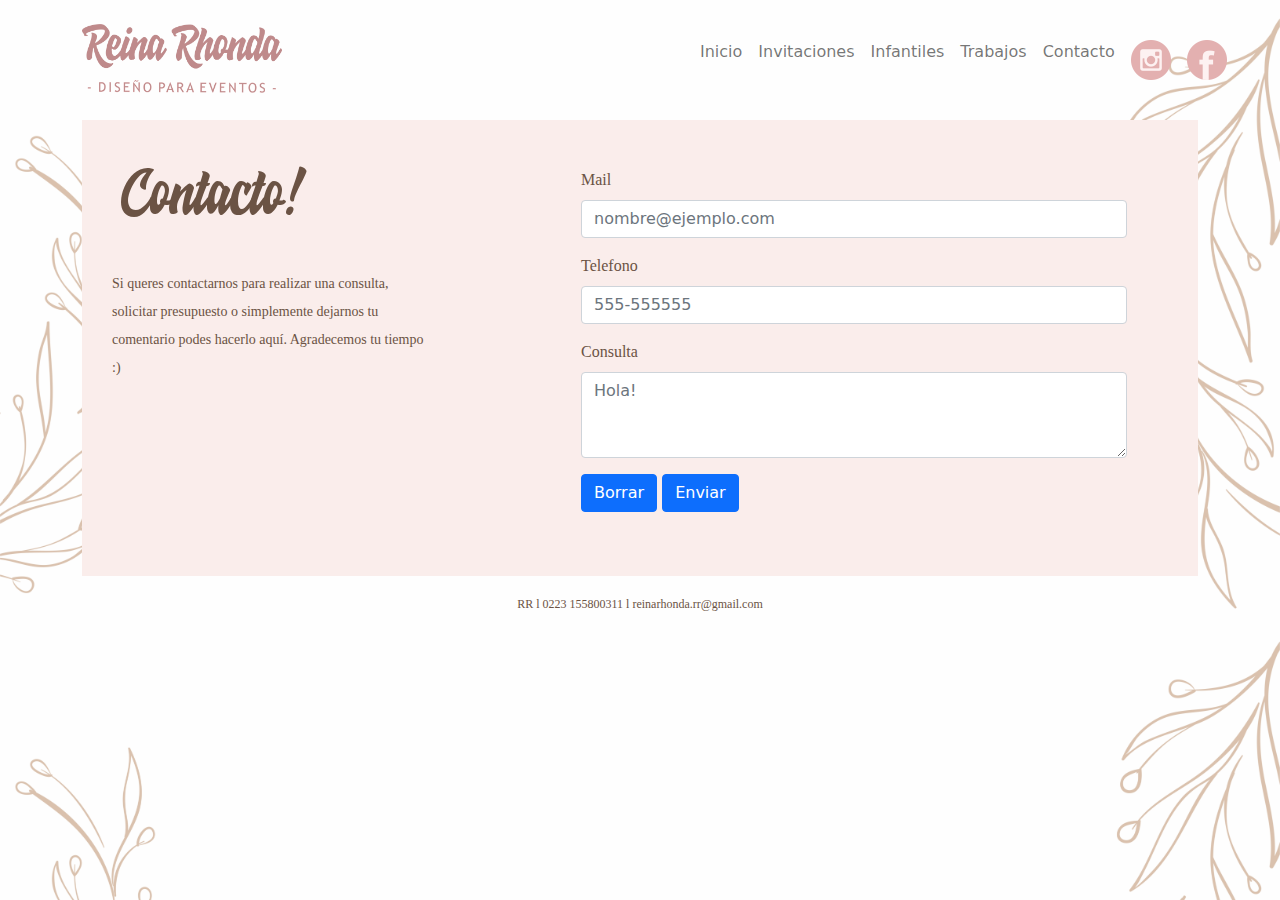
==== pages/contacto.html @ a2328588 "modifica para final" ====
<!DOCTYPE html>
<html lang="en">
<head>
    <meta charset="UTF-8">
    <meta http-equiv="X-UA-Compatible" content="IE=edge">
    <meta name="viewport" content="width=device-width, initial-scale=1.0">
    <meta name="description" content="Estudio de diseño gráfico, realizamos piezas gráficas para eventos, fusionando digital y artesanal en todos nuestros productos, 
    personalizando el diseño y formato de productos para eventos como bodas, 15 años, cumpleaños, bautismos o comuniones.">
    <meta name="keywords" content=" DISEÑO, GRAFICO, DISEÑO GRAFICO, EVENTOS, CUMPLEAÑOS, 15 AÑOS, BODAS, CUMPLEAÑOS, 
    COMUNION, BAUTISMOS,QUINCE, CASAMIENTOS, INVITACIONES, DECORACION, TARJETAS, PERSONALIZADO, ESTAMPITAS, 
    BANDERINES, CARTELERIA, MARCAS, LOGO, TRABAJOS, TARJETAS PERSONALES, DIGITAL, CUMPLEAÑOS INFANTILES, 
    CUMPLEAÑOS ADULTOS, ANIVERSARIOS, TARJETAS PERSONALES, MAR DEL PLATA, BUENOS AIRES, ARGENTINA, BRANDING, ETIQUETAS, 
    CALCOS, CALCOMANIAS, PLOTTER, FIESTAS "> 
    <link rel="stylesheet" href="../css/estilos.css">
    <link rel="stylesheet" href="../css/media.css">
    <link rel="stylesheet" href="../libs/bootstrap/css/bootstrap.min.css">
    <link rel="shortcut icon" href="../assets/images/iconcorona.png">
    <title>Reina Rhonda :: Contacto</title>
</head>
<body class="imagen-fondo">
    <header>
        
        <div class="container my-4">

            <div class="row">

            <div class="col-xl-6 col-md-12 col-sm-12 ">
                <div class="logo">
                    <img src="../assets/images/logosincorona.png" alt="Reina Rhonda">
                </div>
            </div>

            <div class="col-xl-6 col-md-12 col-sm-12 ">

                <nav class="navbar navbar-expand-lg navbar-light " >
                    <div class="container-fluid " >
                        <button class="navbar-toggler" type="button" data-bs-toggle="collapse" 
                        data-bs-target="#navbarNav" aria-controls="navbarNav" aria-expanded="false" 
                        aria-label="Toggle navigation">
                            <span class="navbar-toggler-icon " ></span>
                        </button>    
                        <a class="navbar-brand" >
                            <a class="ignav" href="https://www.instagram.com/reinarhonda" target="_blank" ><img src="../assets/images/instagram.png" alt="instagram" width="40"></a>
                            <a  class="facenav" href="https://www.facebook.com/reinarhonda" target="_blanck"><img src="../assets/images/facebook.png" alt="facebook" width="40">
                        </a>


                        <div class="collapse navbar-collapse" id="navbarNav">
                            <ul class="navbar-nav">
                                <li class="nav-item">
                                    <a class="nav-link " aria-current="page" href="../index.html">Inicio</a>
                                </li>
                                <li class="nav-item">
                                    <a class="nav-link " aria-current="page" href="invitaciones.html">Invitaciones</a>
                                </li>
                                <li class="nav-item">
                                    <a class="nav-link" href="infantiles.html">Infantiles</a>
                                </li>
                                <li class="nav-item">
                                    <a class="nav-link" href="trabajos.html">Trabajos</a>
                                </li>
                                <li class="nav-item">
                                    <a class="nav-link"  href="contacto.html">Contacto</a>
                                </li>
                                <li class="nav-item">
                                <a class="nav-link" href="https://www.instagram.com/reinarhonda" target="_blank"><img  src="../assets/images/instagram.png" alt="instagram" width="40"></a>
                                </li>
                                <li class="nav-item">
                                <a class="nav-link" href="https://www.facebook.com/reinarhonda" target="_blanck"><img src="../assets/images/facebook.png" alt="facebook" width="40"></a>
                                </li>
                            </ul>
                        </div>
                    </div>
                    
                </nav>

                </div>

            </div>

        </div>
    </header>

    <main>
        <section class="container">

            <div class="container-color">

                <div class="row">

                <div class="item col-xl-5 col-md-12 col-sm-12">

                    <div class="contacto-titulo">
                        <h2>Contacto!</h2>
                    </div>
        

                    <div class="contacto-texto">
                        <p>
                        Si queres contactarnos para realizar una consulta, solicitar presupuesto o simplemente dejarnos tu
                        comentario podes hacerlo aquí. Agradecemos tu tiempo :)
                        </p>
                    </div>


                </div>

                <div class="item col-xl-6 col-md-10 col-sm-10 mx-4 my-5">
        <!-- Formulario -->
                    <div class="mb-3">
                        <label for="exampleFormControlInput1" class="form-label ">Mail</label>
                            <input type="email" class="form-control " id="exampleFormControlInput1" placeholder="nombre@ejemplo.com">
                    </div>
                    <div class="mb-3">
                        <label for="exampleFormControlInput1" class="form-label">Telefono</label>
                            <input type="email" class="form-control" id="exampleFormControlInput1" placeholder="555-555555">
                    </div>
                    <div class="mb-3">
                        <label for="exampleFormControlTextarea1" class="form-label">Consulta</label>
                            <textarea class="form-control" id="exampleFormControlTextarea1" rows="3" placeholder="Hola!"></textarea>
                    </div>
                    <div class="mb-3">     
                        <p>

                            <input class="btn btn-primary" type="reset" value="Borrar">  
                            <input class="btn btn-primary" type="submit" value="Enviar">
                        </p>
                    </div>

                </div>
            
            </div>
        </section>  
    </main>

    <footer class="footer">
        <p>RR l 0223 155800311 l reinarhonda.rr@gmail.com</p>
    </footer>
    <script src="../libs/bootstrap/js/bootstrap.min.js"></script>
</body>
</html>
---- css/estilos.css ----
@charset "UTF-8";
* {
  margin: 0;
  padding: 0;
  box-sizing: border-box;
}

/*Tipo*/
/*Tipo*/
/*Colores*/
/*Cards*/
/* regla para usar una font descargada a la pc */
@font-face {
  font-family: "Hoodson";
  src: url(../assets/font/hoodson.ttf);
}
@font-face {
  font-family: "Malgun";
  src: url(../assets/font/malgun.ttf);
}
/*Body*/
.imagen-fondo {
  background-image: url(../assets/images/fondo.jpg);
  background-size: contain;
}

/*header*/
.logo {
  padding: 0px 0px 0px 0px;
}

.logo img {
  width: 200px;
  height: auto;
}

/*NAV*/
.navbar-toggler-icon {
  background-image: url(../assets/images/burgericondos.png) !important;
}
.navbar-toggler-icon .nav-item {
  font-family: "Malgun";
  color: #6B5344;
}
.navbar-toggler-icon .navbar-toggler {
  border: none;
}
.navbar-toggler-icon .navbar-toggler:focus {
  box-shadow: none;
}
.navbar-toggler-icon .navbar-brand {
  display: flex;
}
.navbar-toggler-icon .navbar-brand .ignav {
  margin-right: 0%;
  padding: 0%;
}
.navbar-toggler-icon .navbar-brand .facenav {
  margin-left: 0%;
  padding: 0%;
}

/*Index*/
.texto {
  grid-area: "texto";
  padding: 20px 20px 20px 20px;
}

.titulo-seccion {
  font-family: "Hoodson";
  color: #6B5344;
  font-size: 40px;
}

.texto-inicio {
  font-family: "Malgun";
  color: #6B5344;
  font-size: 16px;
  line-height: 180%;
  padding-right: 20px;
  margin-top: 20px;
  text-align: justify;
}

.imagen-inicio img {
  width: 100%;
  height: auto;
  padding: 20px 20px 20px 20px;
}

/*Carrusel*/
.carrusel-inicio {
  padding: 15% 5% 5% 5%;
}

.imagen-mano {
  padding-top: 3%;
  padding-left: 85%;
  position: fixed;
  z-index: 100;
  transition: all 5s;
}
.imagen-mano img {
  height: 500px;
}

/*footer*/
.footer {
  color: #6B5344;
  font-family: "Malgun";
  font-size: 12px;
  margin-left: 0%;
  padding: 1.5% 1% 1% 1%;
  text-align: center;
}

/*Invitaciones*/
.conteiner-invitaciones, .conteiner-contacto, .conteiner-trabajos, .conteiner-infantiles {
  max-width: 1200px;
  width: 90%;
  margin-left: 70px;
  margin-top: 10px;
  margin-bottom: 5px;
  margin-right: 20px;
  background-color: #FAEDEB;
  align-items: center;
  align-content: center;
}

.container-color {
  background-color: #FAEDEB;
}

.titulo-aclaracion, .titulo-aclaracion-infantiles {
  display: inline-flex;
  flex-direction: row;
}

.titulo-seccion-invitaciones, .titulo-seccion-trabajos, .titulo-seccion-infantiles {
  font-family: "Hoodson";
  color: #6B5344;
  font-size: 50px;
  padding: 20px 10px 10px 20px;
}

.aclaracion-invitaciones, .aclaracion-infantiles {
  font-family: "Malgun";
  color: #6B5344;
  font-size: 16px;
  padding: 40px 10px 10px 10px;
}

.diseños-personalizados, .diseños-personalizados-infantiles {
  position: absolute;
  z-index: 100;
  padding-top: 2%;
  padding-left: 70%;
}
.diseños-personalizados img, .diseños-personalizados-infantiles img {
  width: 80%;
}

/*CARDS INVITACIONES*/
.color-card {
  background-color: #FAEDEB;
}

.invitacion-card-uno, .infantiles-card-nueve, .infantiles-card-ocho, .infantiles-card-siete, .infantiles-card-seis, .infantiles-card-cinco, .infantiles-card-cuatro, .infantiles-card-tres, .infantiles-card-dos, .infantiles-card-uno, .invitacion-card-seis, .invitacion-card-cinco, .invitacion-card-cuatro, .invitacion-card-tres, .invitacion-card-dos {
  padding: 20px 20px 20px 20px;
  display: flex;
  flex-direction: column;
  align-items: center;
}
.invitacion-card-uno img, .infantiles-card-nueve img, .infantiles-card-ocho img, .infantiles-card-siete img, .infantiles-card-seis img, .infantiles-card-cinco img, .infantiles-card-cuatro img, .infantiles-card-tres img, .infantiles-card-dos img, .infantiles-card-uno img, .invitacion-card-seis img, .invitacion-card-cinco img, .invitacion-card-cuatro img, .invitacion-card-tres img, .invitacion-card-dos img {
  width: 100%;
}
.invitacion-card-uno img:hover, .infantiles-card-nueve img:hover, .infantiles-card-ocho img:hover, .infantiles-card-siete img:hover, .infantiles-card-seis img:hover, .infantiles-card-cinco img:hover, .infantiles-card-cuatro img:hover, .infantiles-card-tres img:hover, .infantiles-card-dos img:hover, .infantiles-card-uno img:hover, .invitacion-card-seis img:hover, .invitacion-card-cinco img:hover, .invitacion-card-cuatro img:hover, .invitacion-card-tres img:hover, .invitacion-card-dos img:hover {
  z-index: 100;
  transform: scale(1.2);
}
.invitacion-card-uno h5, .infantiles-card-nueve h5, .infantiles-card-ocho h5, .infantiles-card-siete h5, .infantiles-card-seis h5, .infantiles-card-cinco h5, .infantiles-card-cuatro h5, .infantiles-card-tres h5, .infantiles-card-dos h5, .infantiles-card-uno h5, .invitacion-card-seis h5, .invitacion-card-cinco h5, .invitacion-card-cuatro h5, .invitacion-card-tres h5, .invitacion-card-dos h5 {
  font-family: "Malgun";
  font-size: 16px;
  text-align: center;
  color: #6B5344;
}
.invitacion-card-uno P, .infantiles-card-nueve P, .infantiles-card-ocho P, .infantiles-card-siete P, .infantiles-card-seis P, .infantiles-card-cinco P, .infantiles-card-cuatro P, .infantiles-card-tres P, .infantiles-card-dos P, .infantiles-card-uno P, .invitacion-card-seis P, .invitacion-card-cinco P, .invitacion-card-cuatro P, .invitacion-card-tres P, .invitacion-card-dos P {
  font-family: "Malgun";
  font-size: 10px;
  text-align: center;
  color: #6B5344;
}

/*INFANTILES*/
/*Articulos Seccion Infantiles*/
/*TRABAJOS*/
.titulo-aclaracion-trabajos {
  display: inline-flex;
  flex-direction: row;
}

.aclaracion-trabajos {
  font-family: "Malgun";
  color: #6B5344;
  font-size: 16px;
  padding: 40px 10px 10px 10px;
}

/*Fotos*/
.trabajos-card-uno, .trabajos-card-tres, .trabajos-card-dos {
  padding: 50px 10px 0px 10px;
  display: flex;
  flex-direction: column;
  align-items: left;
}

.trabajos-card-uno img, .trabajos-card-tres img, .trabajos-card-dos img {
  width: 100%;
  height: auto;
}

.trabajos-card-uno h5, .trabajos-card-tres h5, .trabajos-card-dos h5 {
  font-family: "Malgun";
  font-weight: bolder;
  color: #6B5344;
  font-size: 20px;
}

.trabajos-card-uno P, .trabajos-card-tres P, .trabajos-card-dos P {
  font-family: "Malgun";
  color: #6B5344;
  font-size: 16px;
  text-align: left;
  margin-bottom: 10px;
}

/*Contacto*/
.contacto-titulo {
  font-family: "Hoodson";
  color: #6B5344;
  font-size: 40px;
  padding: 20px 10px 10px 20px;
}

.contacto-titulo h2 {
  font-family: "Hoodson";
  color: #6B5344;
  font-size: 60px;
  padding: 20px 10px 10px 20px;
}

.contacto-texto {
  padding: 10px 100px 10px 30px;
}

.contacto-texto p {
  font-family: "Malgun";
  color: #6B5344;
  font-size: 14px;
  text-align: left;
  line-height: 200%;
}

/*Formulario*/
.titulosformularios {
  font-family: "Malgun";
  color: #6B5344;
  font-size: 16px;
  text-align: left;
  padding-top: 5px;
  padding-bottom: 5px;
}

.textosformularios {
  font-family: "Malgun";
  color: #6B5344;
  font-size: 12px;
  text-align: left;
  padding-top: 5px;
  padding-bottom: 5px;
}

/*
.boton{
    width: 100px;
    height: 50px;
    background-color: #BF8A8B;
    font-family:$titulos-principales-font;
    font-size: 18px;
    color: $conteiner-color;
    border: none;
}
*/
.form-label {
  font-family: "Malgun";
  color: #6B5344;
}

/*# sourceMappingURL=estilos.css.map */
---- css/media.css ----
/*Responsive*/


@media (max-width: 420px) {

    /*Todas las paginas*/

    .logo{
        display: flex;
        flex-direction: row;
        justify-content: center;
        padding-bottom: 5%;
    }

    
    /*Nav bar*/
    .navbar{
        background-color: #FAE3E1;
    }

    .navbar-brand img{
        display: flex;
        width: 40px;
    }

    .navbar-brand img{
        display: flex;
        width: 40px
    }

    .nav-link img{
        display: none;
    }



    
    .footer{
        display: flex;
        flex-direction: column;
        color: #6B5344;
        font-family:'Malgun';
        src: url(../assets/font/malgun.ttf);
        font-size: 60%;
        width: 90%;
        margin-left: 0%;
        justify-content: center;
    }
    
    .footer__what{
        width: 15%;

    }
    
    .footer__sobre{
        width: 15%;

    }

    /*Mano*/
    .imagen-mano{
        display: none;
    }
    
    /*Imagen diseños personalizados*/
    .diseños-personalizados{

        display: none;
        
    }
    
    .diseños-personalizados img{
        width: 100%;
    }

    /*Aclaraciones Invitaciones - Infantiles - Trabajos */
    .aclaracion-invitaciones{
        font-size: 9px;
    }

    .aclaracion-infantiles{
        font-size: 9px;
    }

    .aclaracion-trabajos{
        font-size: 11px;

    }

    .mb-3{
        width: 90%;
    }
    
}


@media (max-width: 576px) {

    /*Todas las paginas*/

    .logo{
        display: flex;
        flex-direction: row;
        justify-content: center;
        padding-bottom: 5%;
    }

        /*Nav bar*/
        .navbar{
            background-color: #FAE3E1;
        }

        .navbar-brand img{
            display: flex;
            width: 40px;
        }

        .navbar-brand img{
            display: flex;
            width: 40px
        }

        .nav-link img{
            display: none;
        }


    .footer{
        display: flex;
        flex-direction: row;
        color: #6B5344;
        font-family:'Malgun';
        src: url(../assets/font/malgun.ttf);
        font-size: 60%;
        width: 90%;
        margin-left: 0%;
        justify-content: center;
    }
    
    .footer__what{
        width: 5%;
        height: 5%;
    }
    
    .footer__sobre{
        width: 5%;
        height: 5%;
    }

    /*Mano*/
    .imagen-mano{
        display: none;
    }
    
    /*Imagen diseños personalizados*/
    .diseños-personalizados{

        display: none;
        
    }
    
    .diseños-personalizados img{
        width: 100%;
    }

    /*Aclaraciones Invitaciones - Infantiles - Trabajos */
    .aclaracion-invitaciones{
        font-size: 9px;
    }

    .aclaracion-infantiles{
        font-size: 9px;
    }

    .aclaracion-trabajos{
        font-size: 11px;
    }
    
    .mb-3{
        width: 90%;
    }
}

@media (max-width: 768px){
    
    /*Todas las paginas*/

    .logo{
        display: flex;
        flex-direction: row;
        justify-content: center;
        padding-bottom: 5%;
    }

    /*Nav bar*/
    .navbar{
        background-color: #FAE3E1;
    }

    .navbar-brand img{
        width: 40px;
        display: flex;
    }

    .navbar-brand img{
        display: flex;
        width: 40px
    }

    .nav-link img{
        display: none;
    }

    

    .footer{
        display: flex;
        flex-direction: row;
        color: #6B5344;
        font-family:'Malgun';
        src: url(../assets/font/malgun.ttf);
        font-size: 60%;
        width: 90%;
        justify-content: center;
        margin-left: 5%;
    }
    
    .footer__what{
        width: 5%;
        height: 5%;
    }
    
    .footer__sobre{
        width: 5%;
        height: 5%;
    }

    /*Mano*/
    .imagen-mano{
        display: none;
    }
    
    /*Imagen diseños personalizados*/
    .diseños-personalizados{
        position: absolute;
        z-index: 100;
        margin-top: 10%;
        padding-top:  0%;
        padding-left: 50%;
        
    }
    
    .diseños-personalizados img{
        width: 75%;
    }

        /*Aclaraciones Invitaciones - Infantiles - Trabajos */
        .aclaracion-invitaciones{
            font-size: 10px;
        }
    
        .aclaracion-infantiles{
            font-size: 11px;
        }
    
        .aclaracion-trabajos{
            font-size: 11px;
    
        }

        .mb-3{
            width: 90%;
        }
}

@media (max-width: 992px){
    
    /*Todas las paginas*/

    .logo{
        display: flex;
        flex-direction: row;
        justify-content: center;
        padding-bottom: 5%;
    }

        /*Nav bar*/
        .navbar{
            background-color: #FAE3E1;
        }


        .navbar-brand img{
            width: 40px;

        }

        .nav-link img{
            display: none;
        }

    .footer{
        display: flex;
        flex-direction: row;
        color: #6B5344;
        font-family:'Malgun';
        src: url(../assets/font/malgun.ttf);
        font-size: 60%;
        width: 90%;
        justify-content: center;
        margin-left: 5%;
    }
    
    .footer__what{
        width: 2%;
        height: 2%;
    }
    
    .footer__sobre{
        width: 2%;
        height: 2%;
    }

    /*Mano*/
    .imagen-mano{
        display: none;
    }
    
    /*Imagen diseños personalizados*/
    .diseños-personalizados{
        position: absolute;
        z-index: 100;
        margin-top: 10%;
        padding-top:  0%;
        padding-left: 50%;
        
    }
    
    .diseños-personalizados img{
        width: 75%;
    }

        /*Aclaraciones Invitaciones - Infantiles - Trabajos */
        .aclaracion-invitaciones{
            font-size: 10px;
        }
    
        .aclaracion-infantiles{
            font-size: 11px;
        }
    
        .aclaracion-trabajos{
            font-size: 11px;
        }
        
    .mb-3{
        width: 90%;
    }

}

@media (min-width: 993px){

    .ignav{
        display: none;
    }

    .facenav{
        display: none;
    }

}
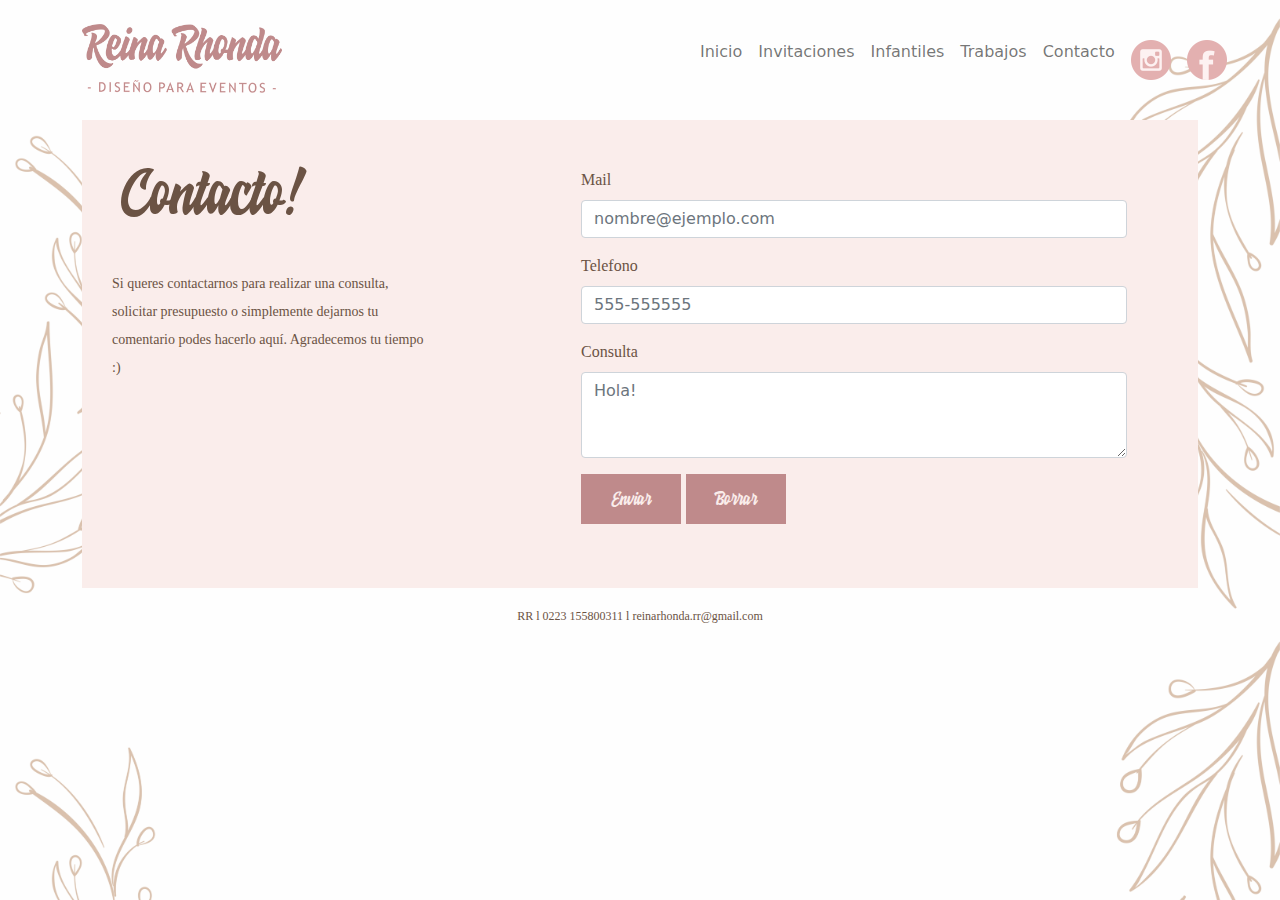
==== commit d553bd6d: "modificacion final dos" ====
--- a/pages/contacto.html
+++ b/pages/contacto.html
@@ -121,10 +121,9 @@
                     </div>
                     <div class="mb-3">     
                         <p>
-
-                            <input class="btn btn-primary" type="reset" value="Borrar">  
-                            <input class="btn btn-primary" type="submit" value="Enviar">
-                        </p>
+                            <input class="boton"  type="submit" value="Enviar">
+                            <input class="boton" type="reset" value="Borrar">
+                            </p>
                     </div>
 
                 </div>
--- a/css/estilos.css
+++ b/css/estilos.css
@@ -208,7 +208,7 @@
 
 /*Fotos*/
 .trabajos-card-uno, .trabajos-card-tres, .trabajos-card-dos {
-  padding: 50px 10px 0px 10px;
+  padding: 7% 2% 2% 2%;
   display: flex;
   flex-direction: column;
   align-items: left;
@@ -280,17 +280,16 @@
   padding-bottom: 5px;
 }
 
-/*
-.boton{
-    width: 100px;
-    height: 50px;
-    background-color: #BF8A8B;
-    font-family:$titulos-principales-font;
-    font-size: 18px;
-    color: $conteiner-color;
-    border: none;
-}
-*/
+.boton {
+  width: 100px;
+  height: 50px;
+  background-color: #BF8A8B;
+  font-family: "Hoodson";
+  font-size: 18px;
+  color: #FAEDEB;
+  border: none;
+}
+
 .form-label {
   font-family: "Malgun";
   color: #6B5344;
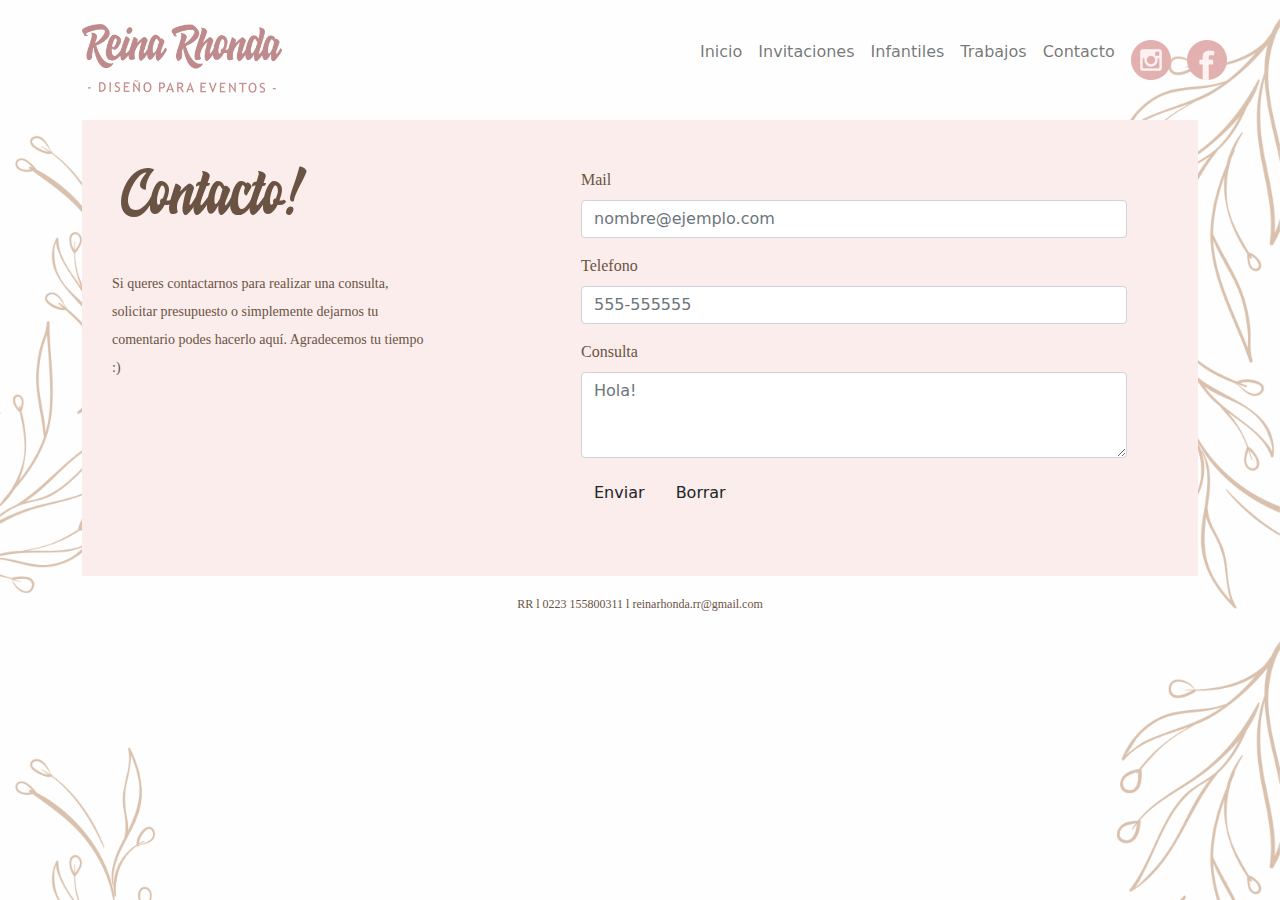
==== commit 715c62e4: "modificacion botones" ====
--- a/pages/contacto.html
+++ b/pages/contacto.html
@@ -11,9 +11,9 @@
     BANDERINES, CARTELERIA, MARCAS, LOGO, TRABAJOS, TARJETAS PERSONALES, DIGITAL, CUMPLEAÑOS INFANTILES, 
     CUMPLEAÑOS ADULTOS, ANIVERSARIOS, TARJETAS PERSONALES, MAR DEL PLATA, BUENOS AIRES, ARGENTINA, BRANDING, ETIQUETAS, 
     CALCOS, CALCOMANIAS, PLOTTER, FIESTAS "> 
+    <link rel="stylesheet" href="../libs/bootstrap/css/bootstrap.min.css">
     <link rel="stylesheet" href="../css/estilos.css">
     <link rel="stylesheet" href="../css/media.css">
-    <link rel="stylesheet" href="../libs/bootstrap/css/bootstrap.min.css">
     <link rel="shortcut icon" href="../assets/images/iconcorona.png">
     <title>Reina Rhonda :: Contacto</title>
 </head>
@@ -33,18 +33,16 @@
             <div class="col-xl-6 col-md-12 col-sm-12 ">
 
                 <nav class="navbar navbar-expand-lg navbar-light " >
-                    <div class="container-fluid " >
+                    <div class="container-fluid " >  
+                        <a class="navbar-brand" >
+                            <a class="ignav" href="https://www.instagram.com/reinarhonda" target="_blank" ><img src="../assets/images/instagram.png" alt="instagram" width="40"></a>
+                            <a  class="facenav" href="https://www.facebook.com/reinarhonda" target="_blanck"><img src="../assets/images/facebook.png" alt="facebook" width="40">
+                        </a>
                         <button class="navbar-toggler" type="button" data-bs-toggle="collapse" 
                         data-bs-target="#navbarNav" aria-controls="navbarNav" aria-expanded="false" 
                         aria-label="Toggle navigation">
                             <span class="navbar-toggler-icon " ></span>
-                        </button>    
-                        <a class="navbar-brand" >
-                            <a class="ignav" href="https://www.instagram.com/reinarhonda" target="_blank" ><img src="../assets/images/instagram.png" alt="instagram" width="40"></a>
-                            <a  class="facenav" href="https://www.facebook.com/reinarhonda" target="_blanck"><img src="../assets/images/facebook.png" alt="facebook" width="40">
-                        </a>
-
-
+                        </button>  
                         <div class="collapse navbar-collapse" id="navbarNav">
                             <ul class="navbar-nav">
                                 <li class="nav-item">
@@ -119,11 +117,9 @@
                         <label for="exampleFormControlTextarea1" class="form-label">Consulta</label>
                             <textarea class="form-control" id="exampleFormControlTextarea1" rows="3" placeholder="Hola!"></textarea>
                     </div>
-                    <div class="mb-3">     
-                        <p>
-                            <input class="boton"  type="submit" value="Enviar">
-                            <input class="boton" type="reset" value="Borrar">
-                            </p>
+                    <div class="mb-3" >     
+                        <button class="btn" type="submit">Enviar</button>
+                        <button class="btn" type="reset">Borrar</button>
                     </div>
 
                 </div>
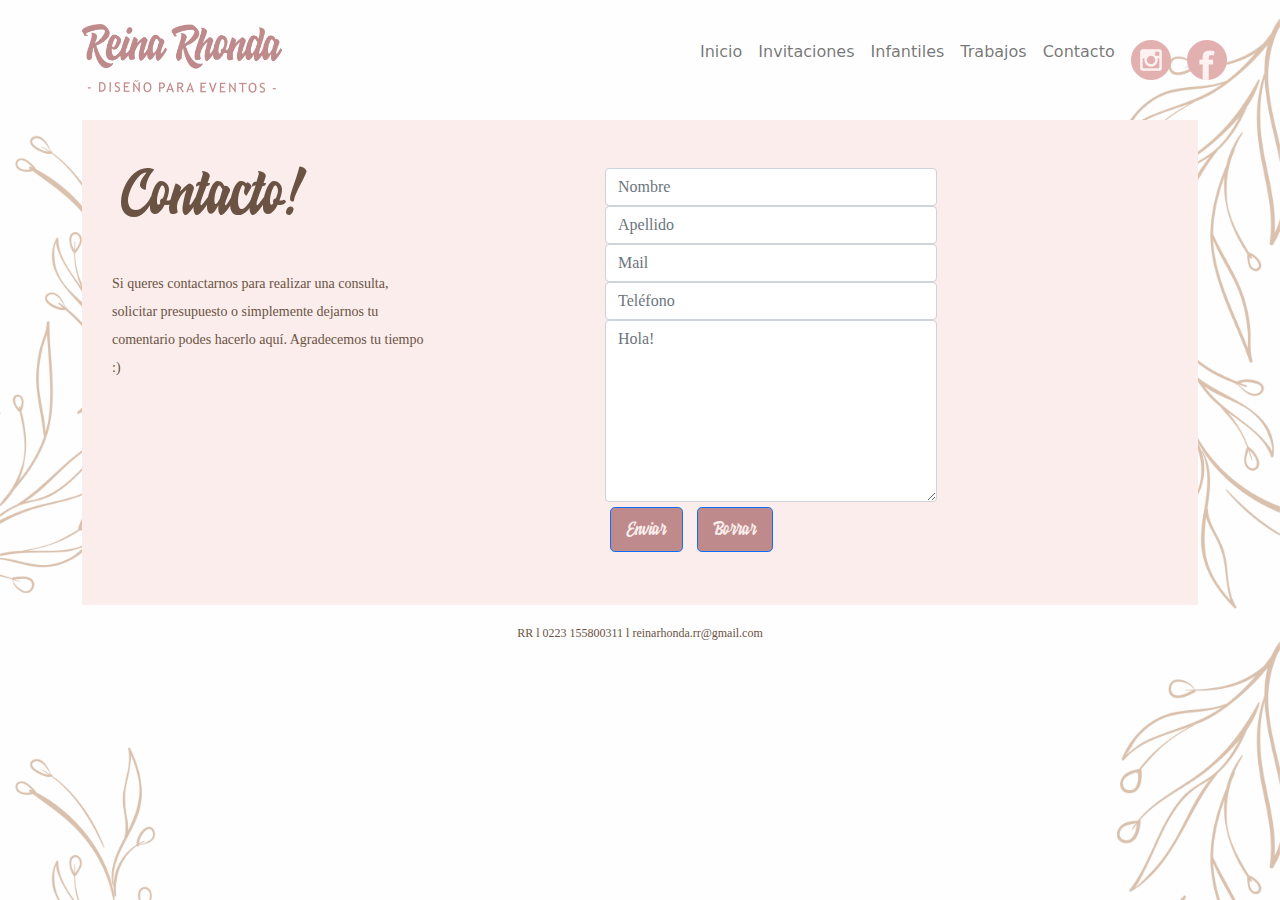
==== commit 140b7ef7: "final modificacion sabado" ====
--- a/pages/contacto.html
+++ b/pages/contacto.html
@@ -35,8 +35,8 @@
                 <nav class="navbar navbar-expand-lg navbar-light " >
                     <div class="container-fluid " >  
                         <a class="navbar-brand" >
-                            <a class="ignav" href="https://www.instagram.com/reinarhonda" target="_blank" ><img src="../assets/images/instagram.png" alt="instagram" width="40"></a>
-                            <a  class="facenav" href="https://www.facebook.com/reinarhonda" target="_blanck"><img src="../assets/images/facebook.png" alt="facebook" width="40">
+                            <img class="ignav" href="https://www.instagram.com/reinarhonda" target="_blank" src="../assets/images/instagram.png" alt="instagram" width="40">
+                            <img  class="facenav" href="https://www.facebook.com/reinarhonda" target="_blanck" src="../assets/images/facebook.png" alt="facebook" width="40">
                         </a>
                         <button class="navbar-toggler" type="button" data-bs-toggle="collapse" 
                         data-bs-target="#navbarNav" aria-controls="navbarNav" aria-expanded="false" 
@@ -105,22 +105,59 @@
 
                 <div class="item col-xl-6 col-md-10 col-sm-10 mx-4 my-5">
         <!-- Formulario -->
-                    <div class="mb-3">
-                        <label for="exampleFormControlInput1" class="form-label ">Mail</label>
-                            <input type="email" class="form-control " id="exampleFormControlInput1" placeholder="nombre@ejemplo.com">
+        <div class="container">
+            <div class="row">
+                <div class="col-md-12">
+                    <div class="well well-sm">
+                        <form class="form-horizontal" method="post">
+                            <fieldset>
+        
+                                <div class="form-group">
+                                    <span class="col-md-1 col-md-offset-2 text-center"><i class="fa fa-user bigicon"></i></span>
+                                    <div class="col-md-8">
+                                        <input id="fname" name="name" type="text" placeholder="Nombre" class="form-control">
+                                    </div>
+                                </div>
+                                <div class="form-group">
+                                    <span class="col-md-1 col-md-offset-2 text-center"><i class="fa fa-user bigicon"></i></span>
+                                    <div class="col-md-8">
+                                        <input id="lname" name="name" type="text" placeholder="Apellido" class="form-control">
+                                    </div>
+                                </div>
+        
+                                <div class="form-group">
+                                    <span class="col-md-1 col-md-offset-2 text-center"><i class="fa fa-envelope-o bigicon"></i></span>
+                                    <div class="col-md-8">
+                                        <input id="email" name="email" type="text" placeholder="Mail" class="form-control">
+                                    </div>
+                                </div>
+        
+                                <div class="form-group">
+                                    <span class="col-md-1 col-md-offset-2 text-center"><i class="fa fa-phone-square bigicon"></i></span>
+                                    <div class="col-md-8">
+                                        <input id="phone" name="phone" type="text" placeholder="Teléfono" class="form-control">
+                                    </div>
+                                </div>
+        
+                                <div class="form-group">
+                                    <span class="col-md-1 col-md-offset-2 text-center"><i class="fa fa-pencil-square-o bigicon"></i></span>
+                                    <div class="col-md-8">
+                                        <textarea class="form-control" id="message" name="message" placeholder="Hola!" rows="7"></textarea>
+                                    </div>
+                                </div>
+        
+                                <div class="form-group">
+                                    <div class="col-md-12 text-left">
+                                        <button type="submit" class="btn btn-primary btn-lg">Enviar</button>
+                                        <button type="submit" class="btn btn-primary btn-lg">Borrar</button>
+                                    </div>
+                                </div>
+                            </fieldset>
+                        </form>
                     </div>
-                    <div class="mb-3">
-                        <label for="exampleFormControlInput1" class="form-label">Telefono</label>
-                            <input type="email" class="form-control" id="exampleFormControlInput1" placeholder="555-555555">
-                    </div>
-                    <div class="mb-3">
-                        <label for="exampleFormControlTextarea1" class="form-label">Consulta</label>
-                            <textarea class="form-control" id="exampleFormControlTextarea1" rows="3" placeholder="Hola!"></textarea>
-                    </div>
-                    <div class="mb-3" >     
-                        <button class="btn" type="submit">Enviar</button>
-                        <button class="btn" type="reset">Borrar</button>
-                    </div>
+                </div>
+            </div>
+        </div>
 
                 </div>
             
--- a/css/estilos.css
+++ b/css/estilos.css
@@ -38,26 +38,21 @@
 .navbar-toggler-icon {
   background-image: url(../assets/images/burgericondos.png) !important;
 }
-.navbar-toggler-icon .nav-item {
-  font-family: "Malgun";
-  color: #6B5344;
-}
-.navbar-toggler-icon .navbar-toggler {
+
+.navbar-toggler {
   border: none;
 }
-.navbar-toggler-icon .navbar-toggler:focus {
+
+.navbar-toggler:focus {
   box-shadow: none;
 }
-.navbar-toggler-icon .navbar-brand {
-  display: flex;
-}
-.navbar-toggler-icon .navbar-brand .ignav {
-  margin-right: 0%;
-  padding: 0%;
-}
-.navbar-toggler-icon .navbar-brand .facenav {
-  margin-left: 0%;
-  padding: 0%;
+
+.navbar-brand {
+  display: inline-flex;
+  justify-content: left;
+}
+.navbar-brand img {
+  margin: 5%;
 }
 
 /*Index*/
@@ -280,17 +275,18 @@
   padding-bottom: 5px;
 }
 
-.boton {
-  width: 100px;
-  height: 50px;
+.btn {
   background-color: #BF8A8B;
   font-family: "Hoodson";
   font-size: 18px;
   color: #FAEDEB;
-  border: none;
-}
-
-.form-label {
+  margin: 1%;
+}
+.btn :focus {
+  box-shadow: none;
+}
+
+.form-group {
   font-family: "Malgun";
   color: #6B5344;
 }
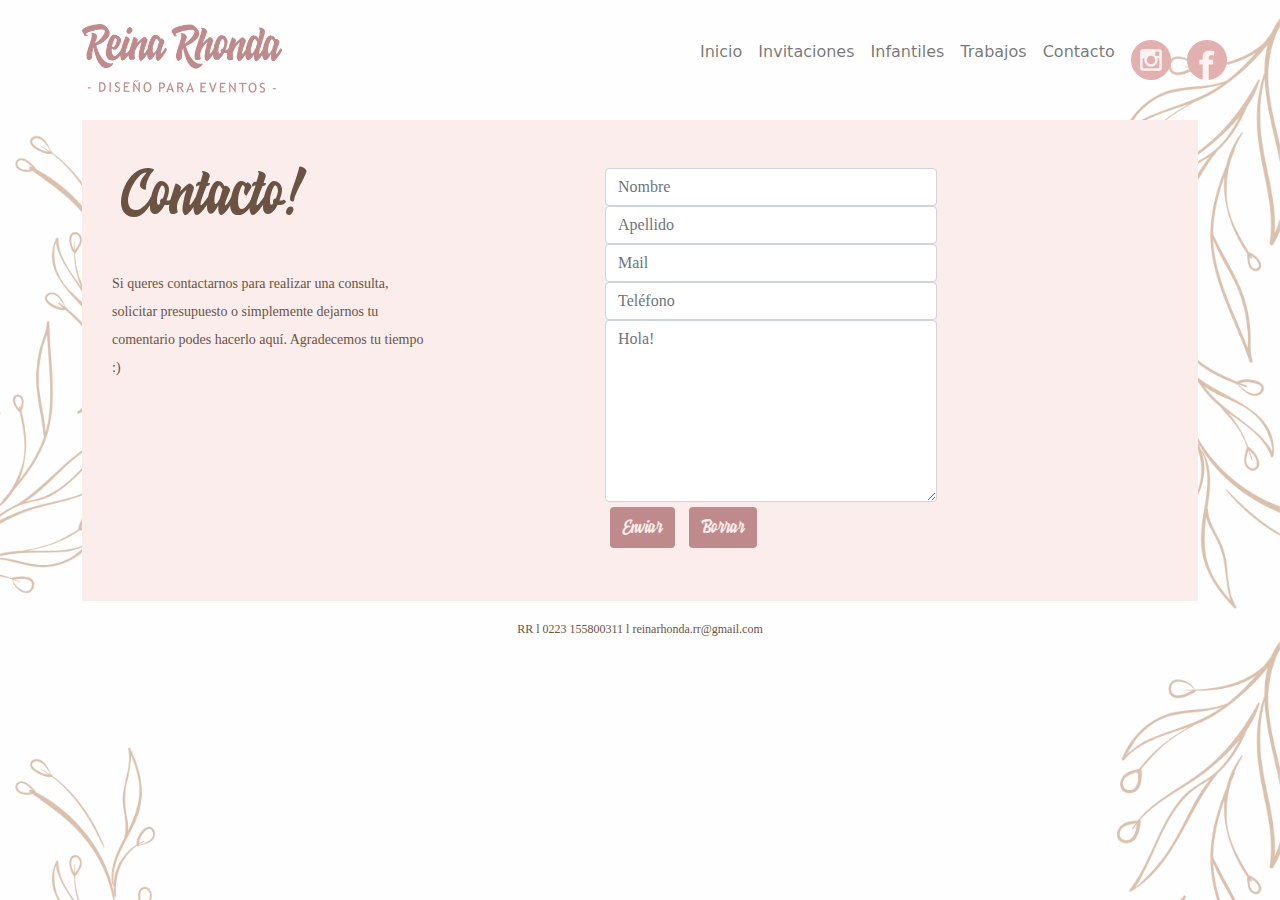
==== commit 83294ded: "final sabado 2" ====
--- a/pages/contacto.html
+++ b/pages/contacto.html
@@ -80,6 +80,7 @@
     </header>
 
     <main>
+
         <section class="container">
 
             <div class="container-color">
@@ -102,6 +103,8 @@
 
 
                 </div>
+
+
 
                 <div class="item col-xl-6 col-md-10 col-sm-10 mx-4 my-5">
         <!-- Formulario -->
@@ -148,8 +151,8 @@
         
                                 <div class="form-group">
                                     <div class="col-md-12 text-left">
-                                        <button type="submit" class="btn btn-primary btn-lg">Enviar</button>
-                                        <button type="submit" class="btn btn-primary btn-lg">Borrar</button>
+                                        <button type="submit" class="btn">Enviar</button>
+                                        <button type="submit" class="btn">Borrar</button>
                                     </div>
                                 </div>
                             </fieldset>
--- a/css/estilos.css
+++ b/css/estilos.css
@@ -155,6 +155,16 @@
   width: 80%;
 }
 
+.anillo {
+  position: fixed;
+  z-index: 100;
+  padding-top: 23%;
+  padding-left: 2%;
+}
+.anillo img {
+  width: 100%;
+}
+
 /*CARDS INVITACIONES*/
 .color-card {
   background-color: #FAEDEB;
@@ -187,6 +197,16 @@
 }
 
 /*INFANTILES*/
+.cupcake {
+  position: fixed;
+  z-index: 100;
+  padding-top: 23%;
+  padding-left: 5%;
+}
+.cupcake img {
+  width: 70%;
+}
+
 /*Articulos Seccion Infantiles*/
 /*TRABAJOS*/
 .titulo-aclaracion-trabajos {
@@ -201,9 +221,19 @@
   padding: 40px 10px 10px 10px;
 }
 
+.astro {
+  position: absolute;
+  z-index: 100;
+  padding-top: 0%;
+  padding-left: 70%;
+}
+.astro img {
+  width: 100%;
+}
+
 /*Fotos*/
 .trabajos-card-uno, .trabajos-card-tres, .trabajos-card-dos {
-  padding: 7% 2% 2% 2%;
+  padding: 5% 2% 2% 2%;
   display: flex;
   flex-direction: column;
   align-items: left;
@@ -282,9 +312,6 @@
   color: #FAEDEB;
   margin: 1%;
 }
-.btn :focus {
-  box-shadow: none;
-}
 
 .form-group {
   font-family: "Malgun";
--- a/css/media.css
+++ b/css/media.css
@@ -32,8 +32,18 @@
     .nav-link img{
         display: none;
     }
-
-
+    
+    .cupcake{
+        display: none;
+    }
+
+    .anillo{
+        display:none;
+    }
+
+    .astro{
+        display: none;
+    }
 
     
     .footer{
@@ -104,6 +114,18 @@
         flex-direction: row;
         justify-content: center;
         padding-bottom: 5%;
+    }
+
+    .cupcake{
+        display: none;
+    }
+
+    .anillo{
+        display:none;
+    }
+
+    .astro{
+        display: none;
     }
 
         /*Nav bar*/
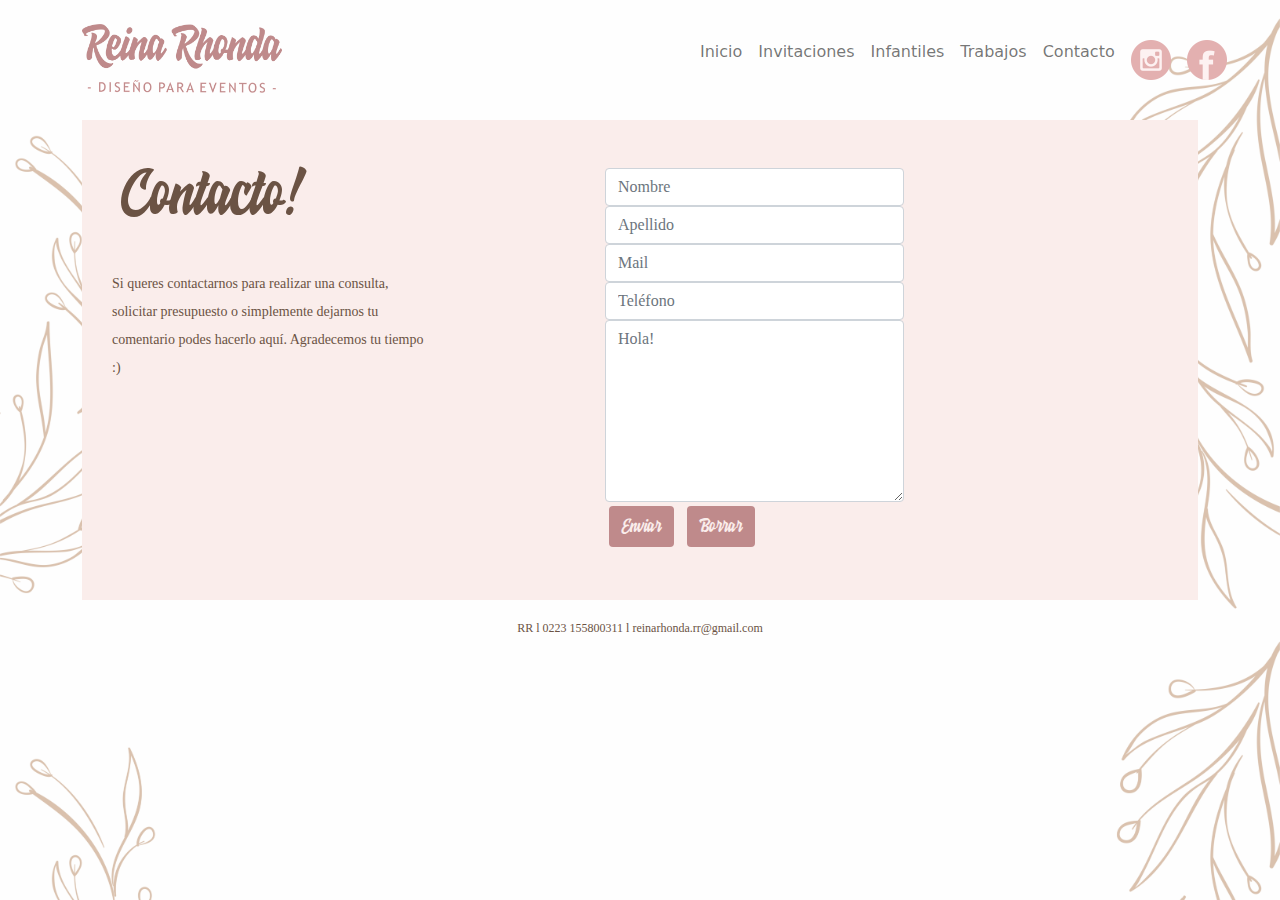
==== commit 37628d89: "FINAL OJALA" ====
--- a/pages/contacto.html
+++ b/pages/contacto.html
@@ -26,7 +26,7 @@
 
             <div class="col-xl-6 col-md-12 col-sm-12 ">
                 <div class="logo">
-                    <img src="../assets/images/logosincorona.png" alt="Reina Rhonda">
+                <a href="../index.html"><img src="../assets/images/logosincorona.png" alt="Reina Rhonda"></a>
                 </div>
             </div>
 
@@ -34,10 +34,15 @@
 
                 <nav class="navbar navbar-expand-lg navbar-light " >
                     <div class="container-fluid " >  
-                        <a class="navbar-brand" >
-                            <img class="ignav" href="https://www.instagram.com/reinarhonda" target="_blank" src="../assets/images/instagram.png" alt="instagram" width="40">
-                            <img  class="facenav" href="https://www.facebook.com/reinarhonda" target="_blanck" src="../assets/images/facebook.png" alt="facebook" width="40">
-                        </a>
+                        <div class="navbar-brand">
+                            <a  class="ignav"  href="https://www.instagram.com/reinarhonda" target="_blanck">
+                            <img  src="../assets/images/instagram.png" alt="instagram" width="40">
+                            </a>
+                        
+                            <a class="facenav"  href="https://www.facebook.com/reinarhonda" target="_blanck">
+                                <img src="../assets/images/facebook.png" alt="facebook" width="40">
+                            </a>  
+                        </div>
                         <button class="navbar-toggler" type="button" data-bs-toggle="collapse" 
                         data-bs-target="#navbarNav" aria-controls="navbarNav" aria-expanded="false" 
                         aria-label="Toggle navigation">
--- a/css/estilos.css
+++ b/css/estilos.css
@@ -53,6 +53,10 @@
 }
 .navbar-brand img {
   margin: 5%;
+}
+
+.ignav {
+  margin-right: 10%;
 }
 
 /*Index*/
@@ -318,4 +322,8 @@
   color: #6B5344;
 }
 
+.form-horizontal {
+  width: 90%;
+}
+
 /*# sourceMappingURL=estilos.css.map */
--- a/css/media.css
+++ b/css/media.css
@@ -233,7 +233,19 @@
     .nav-link img{
         display: none;
     }
-
+ 
+    
+    .cupcake{
+        display: none;
+    }
+
+    .anillo{
+        display:none;
+    }
+
+    .astro{
+        display: none;
+    }
     
 
     .footer{
